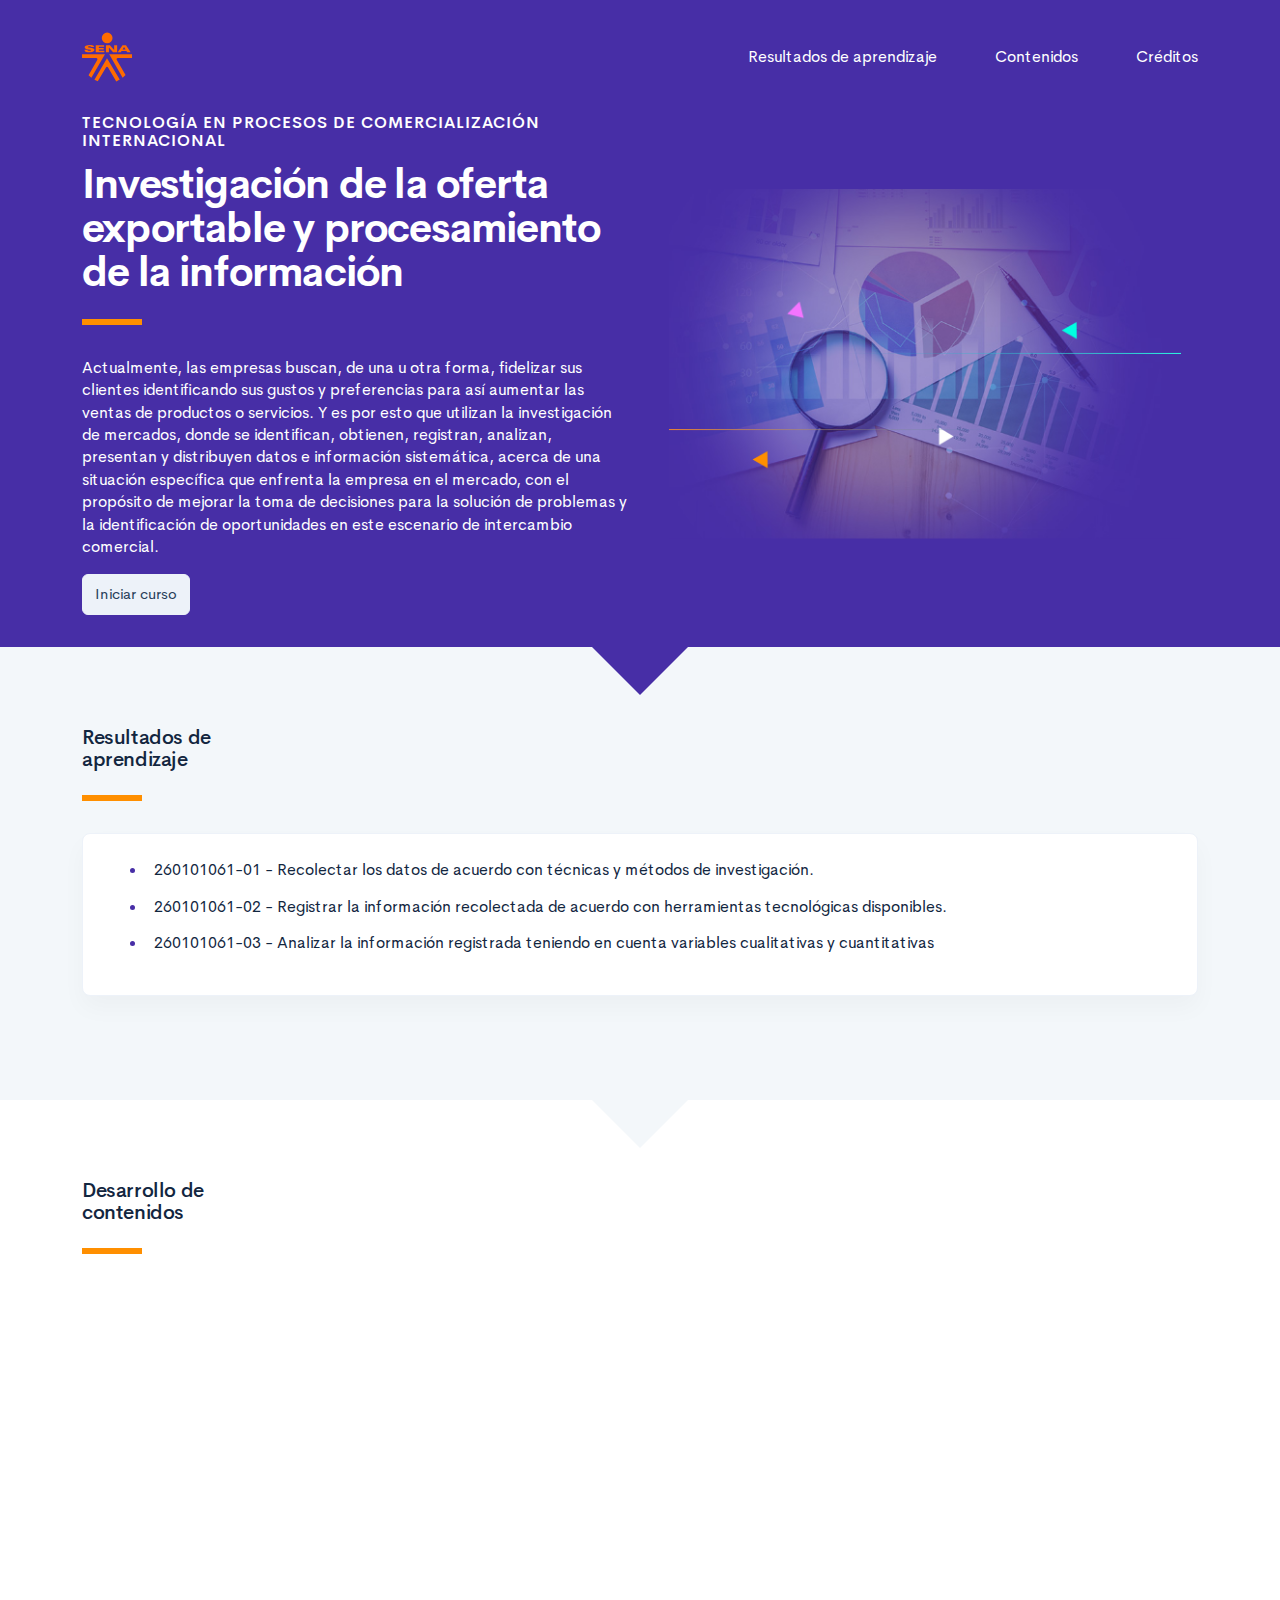
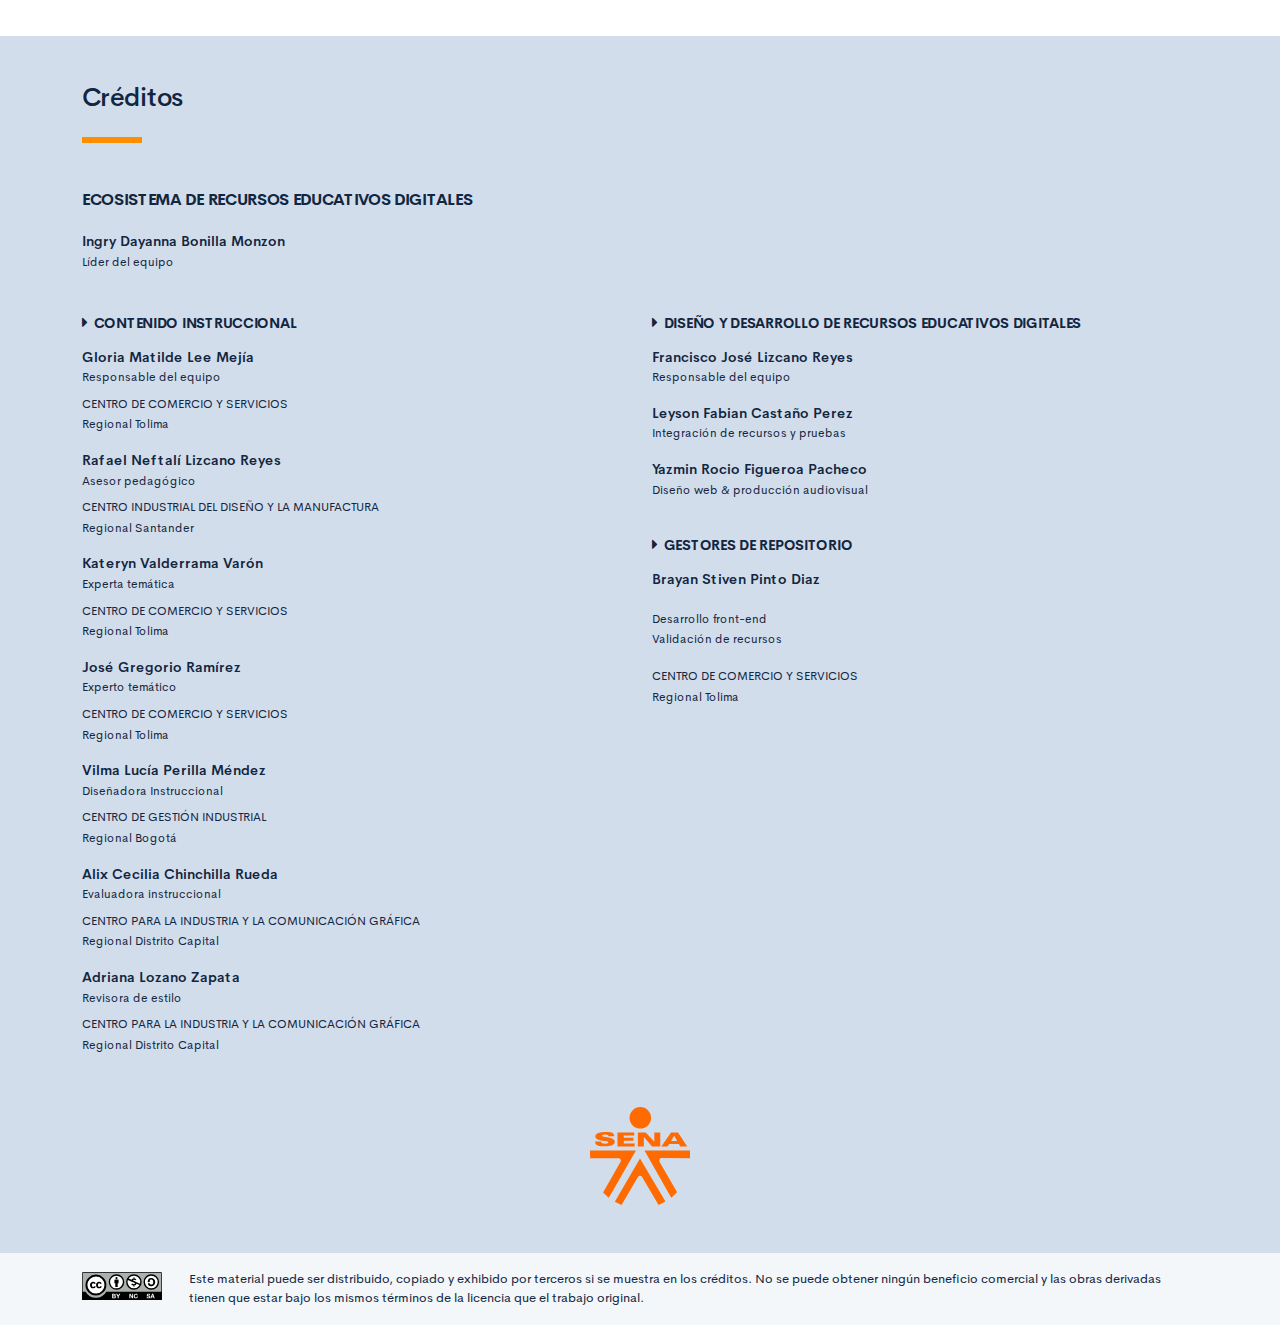
==== public/index.html @ 5385ba49 "Se realiza cargue competo del recurso" ====
<!DOCTYPE html>
<html lang="es">
    <head>
        <meta charset="UTF-8">
        <meta name="viewport" content="width=device-width, user-scalable=no, initial-scale=1.0, maximum-scale=1.0, minimum-scale=1.0">
        <title>Investigación de la oferta exportable y procesamiento de la información</title>
        <meta meta name="description" content="Actualmente, las empresas buscan, de una u otra forma, fidelizar sus clientes identificando sus gustos y preferencias para así aumentar las ventas de productos o servicios. Y es por esto que utilizan la investigación de mercados, donde se identifican, obtienen, registran, analizan, presentan y distribuyen datos e información sistemática, acerca de una situación específica que enfrenta la empresa en el mercado, con el propósito de mejorar la toma de decisiones para la solución de problemas y la identificación de oportunidades en este escenario de intercambio comercial.  ">
        <link rel="icon" type="image/svg+xml" href="assets/images/logos/senaLogo.svg">
        <link rel="stylesheet" href="assets/fonts/feather/feather.css">
        <link rel="stylesheet" href="assets/fonts/fontawesome/css/font-awesome.css">
        <link href="assets/css/fancybox.css" rel="stylesheet">
        <link href="assets/css/animate.css" rel="stylesheet">
        <link rel="stylesheet" href="assets/css/main.css">
    </head>
    <body class="theme-dark page-header-textura" id="page-home">
        <header class="curso-presentacion page-header" id="CursoPresentacion">
            <div class="page-textura">
                <div class="container">
                    <div class="curso-topbar justify-content-center justify-content-md-between"><a class="curso-topbar__logo"><svg xmlns="http://www.w3.org/2000/svg" width="168.273" height="164.177" viewBox="0 0 168.273 164.177">
                                <path id="SENA_LOGO" data-name="SENA LOGO" d="M85.349,1a18.09,18.09,0,1,0,18.09,18.09h0A18.1,18.1,0,0,0,85.349,1ZM25.617,42.983a33.722,33.722,0,0,0-9.386,1.024,11.156,11.156,0,0,0-5.12,2.56A5.346,5.346,0,0,0,10.086,52.2c.683,1.707,2.56,2.9,4.608,3.584,4.437,1.536,9.386,1.877,13.994,2.731a5.1,5.1,0,0,1,2.389,1.024,1.369,1.369,0,0,1-.683,2.048,9.146,9.146,0,0,1-5.291.683A8.354,8.354,0,0,1,20.5,61.244a1.962,1.962,0,0,1-.853-2.389H9.233A7.663,7.663,0,0,0,10.6,63.463a7.59,7.59,0,0,0,4.267,2.389A28.541,28.541,0,0,0,23.4,66.876,52.426,52.426,0,0,0,35,66.023a11.043,11.043,0,0,0,5.8-2.9,5.358,5.358,0,0,0-1.365-8.533,21.267,21.267,0,0,0-5.8-2.048c-3.072-.683-5.973-1.024-9.045-1.536a9.114,9.114,0,0,1-3.072-.853,1.226,1.226,0,0,1,0-2.219,9.369,9.369,0,0,1,4.437-.683,10.554,10.554,0,0,1,4.608.853A1.877,1.877,0,0,1,31.59,49.81h9.9a5.669,5.669,0,0,0-1.195-3.584A8.875,8.875,0,0,0,35.515,43.5c-3.584-.341-6.827-.512-9.9-.512Zm21.333.683V67.217H75.792V62.1H57.531V57.489H73.744V52.54H57.531V48.786H75.109v-5.12Zm47.615,0H81.253V67.217H91.322V51.346l13.824,15.872h13.824V43.666H108.9v15.7Zm42.495,0L120.676,67.217h10.581l2.56-4.267H150.2l2.389,4.267h11.776l-15.53-23.551ZM142.35,49.3l5.12,8.533h-10.41ZM.7,74.044l.171,12.8L49,86.673c2.389.512,3.925,2.048,3.413,5.8l-29.7,51.711,9.557,9.045L78.01,74.044Zm91.646,0L137.4,152.89l9.9-8.874L117.433,92.3c-.512-3.584.853-5.291,3.413-5.8l48.127.171V74.044ZM84.837,87.185,42.512,159.546l11.264,5.461,28.159-47.615a4.283,4.283,0,0,1,2.9-1.195,4.681,4.681,0,0,1,3.072,1.195l28.159,47.786,11.605-5.973Z" transform="translate(-0.7 -1)" fill="#FF6B00" />
                            </svg>
                        </a><a class="curso-topbar__menubar collapsed btn-menu-responsive d-none" data-toggle="collapse" href="#curso-topbar__nav" aria-expanded="false"><span></span><span></span><span></span></a>
                        <nav class="curso-topbar__nav collapse show d-none d-md-block" id="curso-topbar__nav">
                            <ul class="curso-topbar__list">
                                <li class="curso-topbar__item"><a class="curso-topbar__link" href="#ResultadosAprendizaje"><span class="text-white">Resultados de aprendizaje</span></a></li>
                                <li class="curso-topbar__item"><a class="curso-topbar__link" href="#IndiceTematico"><span class="text-white">Contenidos</span></a></li>
                                <li class="curso-topbar__item"><a class="curso-topbar__link" href="#Creditos"><span class="text-white">Créditos</span></a></li>
                            </ul>
                        </nav>
                    </div>
                    <!--include includes/page-home_header.pug                -->
                    <div class="curso-portada">
                        <div class="row align-items-center">
                            <div class="col-12 col-lg-6">
                                <h3 class="curso-subtitulo" id="curso-titulo-componente">TECNOLOGÍA EN PROCESOS DE COMERCIALIZACIÓN INTERNACIONAL</h3>
                                <h1 class="curso-titulo" id="curso-titulo-tema">Investigación de la oferta exportable y procesamiento de la información</h1>
                                <div class="brand-line-primary"></div>
                                <p class="curso-descripcion">Actualmente, las empresas buscan, de una u otra forma, fidelizar sus clientes identificando sus gustos y preferencias para así aumentar las ventas de productos o servicios. Y es por esto que utilizan la investigación de mercados, donde se identifican, obtienen, registran, analizan, presentan y distribuyen datos e información sistemática, acerca de una situación específica que enfrenta la empresa en el mercado, con el propósito de mejorar la toma de decisiones para la solución de problemas y la identificación de oportunidades en este escenario de intercambio comercial. </p><a class="curso-btn-iniciar btn btn-light" href="main.html"><span>Iniciar curso</span></a>
                            </div>
                            <div class="col-12 col-lg-6 text-center">
                                <div class="d-none d-lg-block"><img class="curso-imagen" src="assets/images/header/header_media.png" /></div>
                            </div>
                        </div>
                    </div>
                </div>
            </div>
        </header>
        <section class="curso-resultados section bg-base-light" id="ResultadosAprendizaje">
            <div class="container">
                <h2> Resultados de <br>aprendizaje</h2>
                <div class="brand-line-primary"></div>
                <div class="card resultado-item">
                    <div class="card-body">
                        <ul class="bg-color-dark">
                            <li> <span>260101061-01 - Recolectar los datos de acuerdo con técnicas y métodos de investigación.</span></li>
                            <li><span>260101061-02 - Registrar la información recolectada de acuerdo con herramientas tecnológicas disponibles.</span></li>
                            <li><span>260101061-03 - Analizar la información registrada teniendo en cuenta variables cualitativas y cuantitativas</span></li>
                        </ul>
                    </div>
                </div>
            </div>
        </section>
        <section class="curso-indice-tematico section" id="IndiceTematico">
            <div class="container">
                <h2>Desarrollo de <br>contenidos</h2>
                <div class="brand-line-primary"></div>
                <div class="row justify-content-center">
                    <div class="col-12 col-sm-10">
                        <div class="card wow flipInX" data-wow-delay=".4s">
                            <div class="card-body">
                                <ul class="list-group list-group-flush list my-n3 nav-temas">
                                    <li class="list-group-item nav-tema-item">
                                        <div class="row align-items-center">
                                            <div class="col-auto">
                                                <div class="avatar avatar-sm"><span class="nav-tema-item__icon avatar-title font-size-lg bg-secondary-soft rounded-circle text-primary font-weight-bold"> <i class="fa fa-play"></i></span></div>
                                            </div>
                                            <div class="col ml-n2"><span class="nav-tema-item__titulo"> <a href="main.html#page/introduccion/">Introducción</a></span></div>
                                            <div class="col-auto"> <a class="btn btn-light nav-tema-item__btn" href="main.html#page/introduccion/">Ver más</a></div>
                                        </div>
                                    </li>
                                    <li class="list-group-item nav-tema-item">
                                        <div class="row align-items-center">
                                            <div class="col-auto">
                                                <div class="avatar avatar-sm"><span class="nav-tema-item__icon avatar-title font-size-lg bg-secondary-soft rounded-circle text-primary font-weight-bold">1</span></div>
                                            </div>
                                            <div class="col ml-n2"><span class="nav-tema-item__titulo"> <a href="main.html#page/Que_es_la_investigacion_de_mercados/">¿Qué es la investigación de mercados?</a></span></div>
                                            <div class="col-auto"> <a class="btn btn-light nav-tema-item__btn" href="main.html#page/Que_es_la_investigacion_de_mercados/">Ver más</a></div>
                                        </div>
                                    </li>
                                    <li class="list-group-item nav-tema-item">
                                        <div class="row align-items-center">
                                            <div class="col-auto">
                                                <div class="avatar avatar-sm"><span class="nav-tema-item__icon avatar-title font-size-lg bg-secondary-soft rounded-circle text-primary font-weight-bold">2</span></div>
                                            </div>
                                            <div class="col ml-n2"><span class="nav-tema-item__titulo"> <a href="main.html#page/Base_de_datos_y_aplicaciones_tecnologicas/">Base de datos y aplicaciones tecnológicas</a></span></div>
                                            <div class="col-auto"> <a class="btn btn-light nav-tema-item__btn" href="main.html#page/Base_de_datos_y_aplicaciones_tecnologicas/">Ver más</a></div>
                                        </div>
                                    </li>
                                </ul>
                            </div>
                        </div>
                    </div>
                </div>
            </div>
        </section>
        <footer class="footer" id="Creditos">
            <div class="container">
                <h1>Créditos</h1>
                <div class="brand-line-primary"></div>
                <div class="row">
                    <div class="col-12 col-md-5">
                        <h3 class="footer-subtitulo mb-4">ECOSISTEMA DE RECURSOS EDUCATIVOS DIGITALES</h3>
                        <p class="footer-texto mb-2"><strong>Ingry Dayanna Bonilla Monzon</strong><br /><span class="text-small">Líder del equipo</span></p>
                    </div>
                </div>
                <div class="row mt-5">
                    <div class="col-12 col-md-6">
                        <h4 class="footer-subtitulo-2 mt-0">
                            <div class="fa fa-caret-right mr-2"></div>Contenido Instruccional
                        </h4>
                        <p class="footer-texto mb-2"><strong>Gloria Matilde Lee Mejía </strong><br /><span class="text-small">Responsable del equipo</span></p>
                        <p class="footer-texto"><span class="text-small text-uppercase">Centro de Comercio y Servicios</span><br /><span class="text-small">Regional Tolima</span></p>
                        <p class="footer-texto mb-2"><strong>Rafael Neftalí Lizcano Reyes</strong><br /><span class="text-small">Asesor pedagógico<br /></span></p>
                        <p class="footer-texto"><span class="text-small text-uppercase">CENTRO INDUSTRIAL DEL DISEÑO Y LA MANUFACTURA</span><br /><span class="text-small">Regional Santander</span></p>
                        <p class="footer-texto mb-2"><strong>Kateryn Valderrama Varón</strong><br /><span class="text-small">Experta temática<br /></span></p>
                        <p class="footer-texto"><span class="text-small text-uppercase">Centro de Comercio y servicios </span><br /><span class="text-small">Regional Tolima</span></p>
                        <p class="footer-texto mb-2"><strong>José Gregorio Ramírez</strong><br /><span class="text-small">Experto temático<br /></span></p>
                        <p class="footer-texto"><span class="text-small text-uppercase">Centro de Comercio y servicios </span><br /><span class="text-small">Regional Tolima</span></p>
                        <p class="footer-texto mb-2"><strong>Vilma Lucía Perilla Méndez</strong><br /><span class="text-small">Diseñadora Instruccional<br /></span></p>
                        <p class="footer-texto"><span class="text-small text-uppercase">Centro de Gestión Industrial</span><br /><span class="text-small">Regional Bogotá</span></p>
                        <p class="footer-texto mb-2"><strong>Alix Cecilia Chinchilla Rueda</strong><br /><span class="text-small">Evaluadora instruccional<br /></span></p>
                        <p class="footer-texto"><span class="text-small text-uppercase">Centro para la Industria y la Comunicación Gráfica</span><br /><span class="text-small">Regional Distrito Capital</span></p>
                        <p class="footer-texto mb-2"><strong>Adriana Lozano Zapata</strong><br /><span class="text-small">Revisora de estilo<br /></span></p>
                        <p class="footer-texto"><span class="text-small text-uppercase">Centro para la Industria y la Comunicación Gráfica</span><br /><span class="text-small">Regional Distrito Capital</span></p>
                    </div>
                    <div class="col-12 col-md-6">
                        <h4 class="footer-subtitulo-2 mt-0">
                            <div class="fa fa-caret-right mr-2"></div>Diseño y desarrollo de recursos educativos digitales
                        </h4>
                        <p class="footer-texto"><strong>Francisco José Lizcano Reyes </strong><br /><span class="text-small">Responsable del equipo<br /></span></p>
                        <p class="footer-texto"><strong>Leyson Fabian Castaño Perez</strong><br /><span class="text-small">Integración de recursos y pruebas<br /></span></p>
                        <p class="footer-texto"><strong>Yazmin Rocio Figueroa Pacheco</strong><br /> <span class="text-small">Diseño web & producción audiovisual<br /></span></p>
                        <h4 class="footer-subtitulo-2 mt-5">
                            <div class="fa fa-caret-right mr-2"></div>Gestores de repositorio
                        </h4>
                        <p class="footer-texto"><strong>Brayan Stiven Pinto Diaz</strong><br /><br /><span class="text-small">Desarrollo front-end<br /></span><span class="text-small">Validación de recursos<br /></span></p>
                        <p class="footer-texto"><span class="text-small text-uppercase">Centro de comercio y servicios</span><br /><span class="text-small">Regional Tolima</span></p>
                    </div>
                </div>
                <div class="row justify-content-center align-items-center mt-5"><img src="assets/images/logos/senaLogo.svg" style="max-width:100px" /></div>
            </div>
        </footer>
        <section id="cc">
            <div class="container">
                <div class="d-flex flex-column flex-sm-row"><span class="pr-3"><i class="icon cc"></i></span><span>Este material puede ser distribuido, copiado y exhibido por terceros si se muestra en los créditos. No se puede obtener ningún beneficio comercial y las obras derivadas tienen que estar bajo los mismos términos de la licencia que el trabajo original.</span></div>
            </div>
        </section>
        <script src="assets/js/vendor.js"></script>
        <script src="assets/js/global.js"> </script>
        <script src="assets/js/pages.js"></script>
    </body>
</html>
---- public/assets/fonts/feather/feather.css ----
@font-face {
  font-family: 'Feather';
  src:
    url('fonts/Feather.ttf?sdxovp') format('truetype'),
    url('fonts/Feather.woff?sdxovp') format('woff'),
    url('fonts/Feather.svg?sdxovp#Feather') format('svg');
  font-weight: normal;
  font-style: normal;
}

.fe {
  /* use !important to prevent issues with browser extensions that change fonts */
  font-family: 'Feather' !important;
  speak: none;
  font-style: normal;
  font-weight: normal;
  font-variant: normal;
  text-transform: none;
  line-height: 1;

  /* Better Font Rendering =========== */
  -webkit-font-smoothing: antialiased;
  -moz-osx-font-smoothing: grayscale;
}

.fe-activity:before {
  content: "\e900";
}
.fe-airplay:before {
  content: "\e901";
}
.fe-alert-circle:before {
  content: "\e902";
}
.fe-alert-octagon:before {
  content: "\e903";
}
.fe-alert-triangle:before {
  content: "\e904";
}
.fe-align-center:before {
  content: "\e905";
}
.fe-align-justify:before {
  content: "\e906";
}
.fe-align-left:before {
  content: "\e907";
}
.fe-align-right:before {
  content: "\e908";
}
.fe-anchor:before {
  content: "\e909";
}
.fe-aperture:before {
  content: "\e90a";
}
.fe-archive:before {
  content: "\e90b";
}
.fe-arrow-down:before {
  content: "\e90c";
}
.fe-arrow-down-circle:before {
  content: "\e90d";
}
.fe-arrow-down-left:before {
  content: "\e90e";
}
.fe-arrow-down-right:before {
  content: "\e90f";
}
.fe-arrow-left:before {
  content: "\e910";
}
.fe-arrow-left-circle:before {
  content: "\e911";
}
.fe-arrow-right:before {
  content: "\e912";
}
.fe-arrow-right-circle:before {
  content: "\e913";
}
.fe-arrow-up:before {
  content: "\e914";
}
.fe-arrow-up-circle:before {
  content: "\e915";
}
.fe-arrow-up-left:before {
  content: "\e916";
}
.fe-arrow-up-right:before {
  content: "\e917";
}
.fe-at-sign:before {
  content: "\e918";
}
.fe-award:before {
  content: "\e919";
}
.fe-bar-chart:before {
  content: "\e91a";
}
.fe-bar-chart-2:before {
  content: "\e91b";
}
.fe-battery:before {
  content: "\e91c";
}
.fe-battery-charging:before {
  content: "\e91d";
}
.fe-bell:before {
  content: "\e91e";
}
.fe-bell-off:before {
  content: "\e91f";
}
.fe-bluetooth:before {
  content: "\e920";
}
.fe-bold:before {
  content: "\e921";
}
.fe-book:before {
  content: "\e922";
}
.fe-book-open:before {
  content: "\e923";
}
.fe-bookmark:before {
  content: "\e924";
}
.fe-box:before {
  content: "\e925";
}
.fe-briefcase:before {
  content: "\e926";
}
.fe-calendar:before {
  content: "\e927";
}
.fe-camera:before {
  content: "\e928";
}
.fe-camera-off:before {
  content: "\e929";
}
.fe-cast:before {
  content: "\e92a";
}
.fe-check:before {
  content: "\e92b";
}
.fe-check-circle:before {
  content: "\e92c";
}
.fe-check-square:before {
  content: "\e92d";
}
.fe-chevron-down:before {
  content: "\e92e";
}
.fe-chevron-left:before {
  content: "\e92f";
}
.fe-chevron-right:before {
  content: "\e930";
}
.fe-chevron-up:before {
  content: "\e931";
}
.fe-chevrons-down:before {
  content: "\e932";
}
.fe-chevrons-left:before {
  content: "\e933";
}
.fe-chevrons-right:before {
  content: "\e934";
}
.fe-chevrons-up:before {
  content: "\e935";
}
.fe-chrome:before {
  content: "\e936";
}
.fe-circle:before {
  content: "\e937";
}
.fe-clipboard:before {
  content: "\e938";
}
.fe-clock:before {
  content: "\e939";
}
.fe-cloud:before {
  content: "\e93a";
}
.fe-cloud-drizzle:before {
  content: "\e93b";
}
.fe-cloud-lightning:before {
  content: "\e93c";
}
.fe-cloud-off:before {
  content: "\e93d";
}
.fe-cloud-rain:before {
  content: "\e93e";
}
.fe-cloud-snow:before {
  content: "\e93f";
}
.fe-code:before {
  content: "\e940";
}
.fe-codepen:before {
  content: "\e941";
}
.fe-command:before {
  content: "\e942";
}
.fe-compass:before {
  content: "\e943";
}
.fe-copy:before {
  content: "\e944";
}
.fe-corner-down-left:before {
  content: "\e945";
}
.fe-corner-down-right:before {
  content: "\e946";
}
.fe-corner-left-down:before {
  content: "\e947";
}
.fe-corner-left-up:before {
  content: "\e948";
}
.fe-corner-right-down:before {
  content: "\e949";
}
.fe-corner-right-up:before {
  content: "\e94a";
}
.fe-corner-up-left:before {
  content: "\e94b";
}
.fe-corner-up-right:before {
  content: "\e94c";
}
.fe-cpu:before {
  content: "\e94d";
}
.fe-credit-card:before {
  content: "\e94e";
}
.fe-crop:before {
  content: "\e94f";
}
.fe-crosshair:before {
  content: "\e950";
}
.fe-database:before {
  content: "\e951";
}
.fe-delete:before {
  content: "\e952";
}
.fe-disc:before {
  content: "\e953";
}
.fe-dollar-sign:before {
  content: "\e954";
}
.fe-download:before {
  content: "\e955";
}
.fe-download-cloud:before {
  content: "\e956";
}
.fe-droplet:before {
  content: "\e957";
}
.fe-edit:before {
  content: "\e958";
}
.fe-edit-2:before {
  content: "\e959";
}
.fe-edit-3:before {
  content: "\e95a";
}
.fe-external-link:before {
  content: "\e95b";
}
.fe-eye:before {
  content: "\e95c";
}
.fe-eye-off:before {
  content: "\e95d";
}
.fe-facebook:before {
  content: "\e95e";
}
.fe-fast-forward:before {
  content: "\e95f";
}
.fe-feather:before {
  content: "\e960";
}
.fe-file:before {
  content: "\e961";
}
.fe-file-minus:before {
  content: "\e962";
}
.fe-file-plus:before {
  content: "\e963";
}
.fe-file-text:before {
  content: "\e964";
}
.fe-film:before {
  content: "\e965";
}
.fe-filter:before {
  content: "\e966";
}
.fe-flag:before {
  content: "\e967";
}
.fe-folder:before {
  content: "\e968";
}
.fe-folder-minus:before {
  content: "\e969";
}
.fe-folder-plus:before {
  content: "\e96a";
}
.fe-gift:before {
  content: "\e96b";
}
.fe-git-branch:before {
  content: "\e96c";
}
.fe-git-commit:before {
  content: "\e96d";
}
.fe-git-merge:before {
  content: "\e96e";
}
.fe-git-pull-request:before {
  content: "\e96f";
}
.fe-github:before {
  content: "\e970";
}
.fe-gitlab:before {
  content: "\e971";
}
.fe-globe:before {
  content: "\e972";
}
.fe-grid:before {
  content: "\e973";
}
.fe-hard-drive:before {
  content: "\e974";
}
.fe-hash:before {
  content: "\e975";
}
.fe-headphones:before {
  content: "\e976";
}
.fe-heart:before {
  content: "\e977";
}
.fe-help-circle:before {
  content: "\e978";
}
.fe-home:before {
  content: "\e979";
}
.fe-image:before {
  content: "\e97a";
}
.fe-inbox:before {
  content: "\e97b";
}
.fe-info:before {
  content: "\e97c";
}
.fe-instagram:before {
  content: "\e97d";
}
.fe-italic:before {
  content: "\e97e";
}
.fe-layers:before {
  content: "\e97f";
}
.fe-layout:before {
  content: "\e980";
}
.fe-life-buoy:before {
  content: "\e981";
}
.fe-link:before {
  content: "\e982";
}
.fe-link-2:before {
  content: "\e983";
}
.fe-linkedin:before {
  content: "\e984";
}
.fe-list:before {
  content: "\e985";
}
.fe-loader:before {
  content: "\e986";
}
.fe-lock:before {
  content: "\e987";
}
.fe-log-in:before {
  content: "\e988";
}
.fe-log-out:before {
  content: "\e989";
}
.fe-mail:before {
  content: "\e98a";
}
.fe-map:before {
  content: "\e98b";
}
.fe-map-pin:before {
  content: "\e98c";
}
.fe-maximize:before {
  content: "\e98d";
}
.fe-maximize-2:before {
  content: "\e98e";
}
.fe-menu:before {
  content: "\e98f";
}
.fe-message-circle:before {
  content: "\e990";
}
.fe-message-square:before {
  content: "\e991";
}
.fe-mic:before {
  content: "\e992";
}
.fe-mic-off:before {
  content: "\e993";
}
.fe-minimize:before {
  content: "\e994";
}
.fe-minimize-2:before {
  content: "\e995";
}
.fe-minus:before {
  content: "\e996";
}
.fe-minus-circle:before {
  content: "\e997";
}
.fe-minus-square:before {
  content: "\e998";
}
.fe-monitor:before {
  content: "\e999";
}
.fe-moon:before {
  content: "\e99a";
}
.fe-more-horizontal:before {
  content: "\e99b";
}
.fe-more-vertical:before {
  content: "\e99c";
}
.fe-move:before {
  content: "\e99d";
}
.fe-music:before {
  content: "\e99e";
}
.fe-navigation:before {
  content: "\e99f";
}
.fe-navigation-2:before {
  content: "\e9a0";
}
.fe-octagon:before {
  content: "\e9a1";
}
.fe-package:before {
  content: "\e9a2";
}
.fe-paperclip:before {
  content: "\e9a3";
}
.fe-pause:before {
  content: "\e9a4";
}
.fe-pause-circle:before {
  content: "\e9a5";
}
.fe-percent:before {
  content: "\e9a6";
}
.fe-phone:before {
  content: "\e9a7";
}
.fe-phone-call:before {
  content: "\e9a8";
}
.fe-phone-forwarded:before {
  content: "\e9a9";
}
.fe-phone-incoming:before {
  content: "\e9aa";
}
.fe-phone-missed:before {
  content: "\e9ab";
}
.fe-phone-off:before {
  content: "\e9ac";
}
.fe-phone-outgoing:before {
  content: "\e9ad";
}
.fe-pie-chart:before {
  content: "\e9ae";
}
.fe-play:before {
  content: "\e9af";
}
.fe-play-circle:before {
  content: "\e9b0";
}
.fe-plus:before {
  content: "\e9b1";
}
.fe-plus-circle:before {
  content: "\e9b2";
}
.fe-plus-square:before {
  content: "\e9b3";
}
.fe-pocket:before {
  content: "\e9b4";
}
.fe-power:before {
  content: "\e9b5";
}
.fe-printer:before {
  content: "\e9b6";
}
.fe-radio:before {
  content: "\e9b7";
}
.fe-refresh-ccw:before {
  content: "\e9b8";
}
.fe-refresh-cw:before {
  content: "\e9b9";
}
.fe-repeat:before {
  content: "\e9ba";
}
.fe-rewind:before {
  content: "\e9bb";
}
.fe-rotate-ccw:before {
  content: "\e9bc";
}
.fe-rotate-cw:before {
  content: "\e9bd";
}
.fe-rss:before {
  content: "\e9be";
}
.fe-save:before {
  content: "\e9bf";
}
.fe-scissors:before {
  content: "\e9c0";
}
.fe-search:before {
  content: "\e9c1";
}
.fe-send:before {
  content: "\e9c2";
}
.fe-server:before {
  content: "\e9c3";
}
.fe-settings:before {
  content: "\e9c4";
}
.fe-share:before {
  content: "\e9c5";
}
.fe-share-2:before {
  content: "\e9c6";
}
.fe-shield:before {
  content: "\e9c7";
}
.fe-shield-off:before {
  content: "\e9c8";
}
.fe-shopping-bag:before {
  content: "\e9c9";
}
.fe-shopping-cart:before {
  content: "\e9ca";
}
.fe-shuffle:before {
  content: "\e9cb";
}
.fe-sidebar:before {
  content: "\e9cc";
}
.fe-skip-back:before {
  content: "\e9cd";
}
.fe-skip-forward:before {
  content: "\e9ce";
}
.fe-slack:before {
  content: "\e9cf";
}
.fe-slash:before {
  content: "\e9d0";
}
.fe-sliders:before {
  content: "\e9d1";
}
.fe-smartphone:before {
  content: "\e9d2";
}
.fe-speaker:before {
  content: "\e9d3";
}
.fe-square:before {
  content: "\e9d4";
}
.fe-star:before {
  content: "\e9d5";
}
.fe-stop-circle:before {
  content: "\e9d6";
}
.fe-sun:before {
  content: "\e9d7";
}
.fe-sunrise:before {
  content: "\e9d8";
}
.fe-sunset:before {
  content: "\e9d9";
}
.fe-tablet:before {
  content: "\e9da";
}
.fe-tag:before {
  content: "\e9db";
}
.fe-target:before {
  content: "\e9dc";
}
.fe-terminal:before {
  content: "\e9dd";
}
.fe-thermometer:before {
  content: "\e9de";
}
.fe-thumbs-down:before {
  content: "\e9df";
}
.fe-thumbs-up:before {
  content: "\e9e0";
}
.fe-toggle-left:before {
  content: "\e9e1";
}
.fe-toggle-right:before {
  content: "\e9e2";
}
.fe-trash:before {
  content: "\e9e3";
}
.fe-trash-2:before {
  content: "\e9e4";
}
.fe-trending-down:before {
  content: "\e9e5";
}
.fe-trending-up:before {
  content: "\e9e6";
}
.fe-triangle:before {
  content: "\e9e7";
}
.fe-truck:before {
  content: "\e9e8";
}
.fe-tv:before {
  content: "\e9e9";
}
.fe-twitter:before {
  content: "\e9ea";
}
.fe-type:before {
  content: "\e9eb";
}
.fe-umbrella:before {
  content: "\e9ec";
}
.fe-underline:before {
  content: "\e9ed";
}
.fe-unlock:before {
  content: "\e9ee";
}
.fe-upload:before {
  content: "\e9ef";
}
.fe-upload-cloud:before {
  content: "\e9f0";
}
.fe-user:before {
  content: "\e9f1";
}
.fe-user-check:before {
  content: "\e9f2";
}
.fe-user-minus:before {
  content: "\e9f3";
}
.fe-user-plus:before {
  content: "\e9f4";
}
.fe-user-x:before {
  content: "\e9f5";
}
.fe-users:before {
  content: "\e9f6";
}
.fe-video:before {
  content: "\e9f7";
}
.fe-video-off:before {
  content: "\e9f8";
}
.fe-voicemail:before {
  content: "\e9f9";
}
.fe-volume:before {
  content: "\e9fa";
}
.fe-volume-1:before {
  content: "\e9fb";
}
.fe-volume-2:before {
  content: "\e9fc";
}
.fe-volume-x:before {
  content: "\e9fd";
}
.fe-watch:before {
  content: "\e9fe";
}
.fe-wifi:before {
  content: "\e9ff";
}
.fe-wifi-off:before {
  content: "\ea00";
}
.fe-wind:before {
  content: "\ea01";
}
.fe-x:before {
  content: "\ea02";
}
.fe-x-circle:before {
  content: "\ea03";
}
.fe-x-square:before {
  content: "\ea04";
}
.fe-youtube:before {
  content: "\ea05";
}
.fe-zap:before {
  content: "\ea06";
}
.fe-zap-off:before {
  content: "\ea07";
}
.fe-zoom-in:before {
  content: "\ea08";
}
.fe-zoom-out:before {
  content: "\ea09";
}
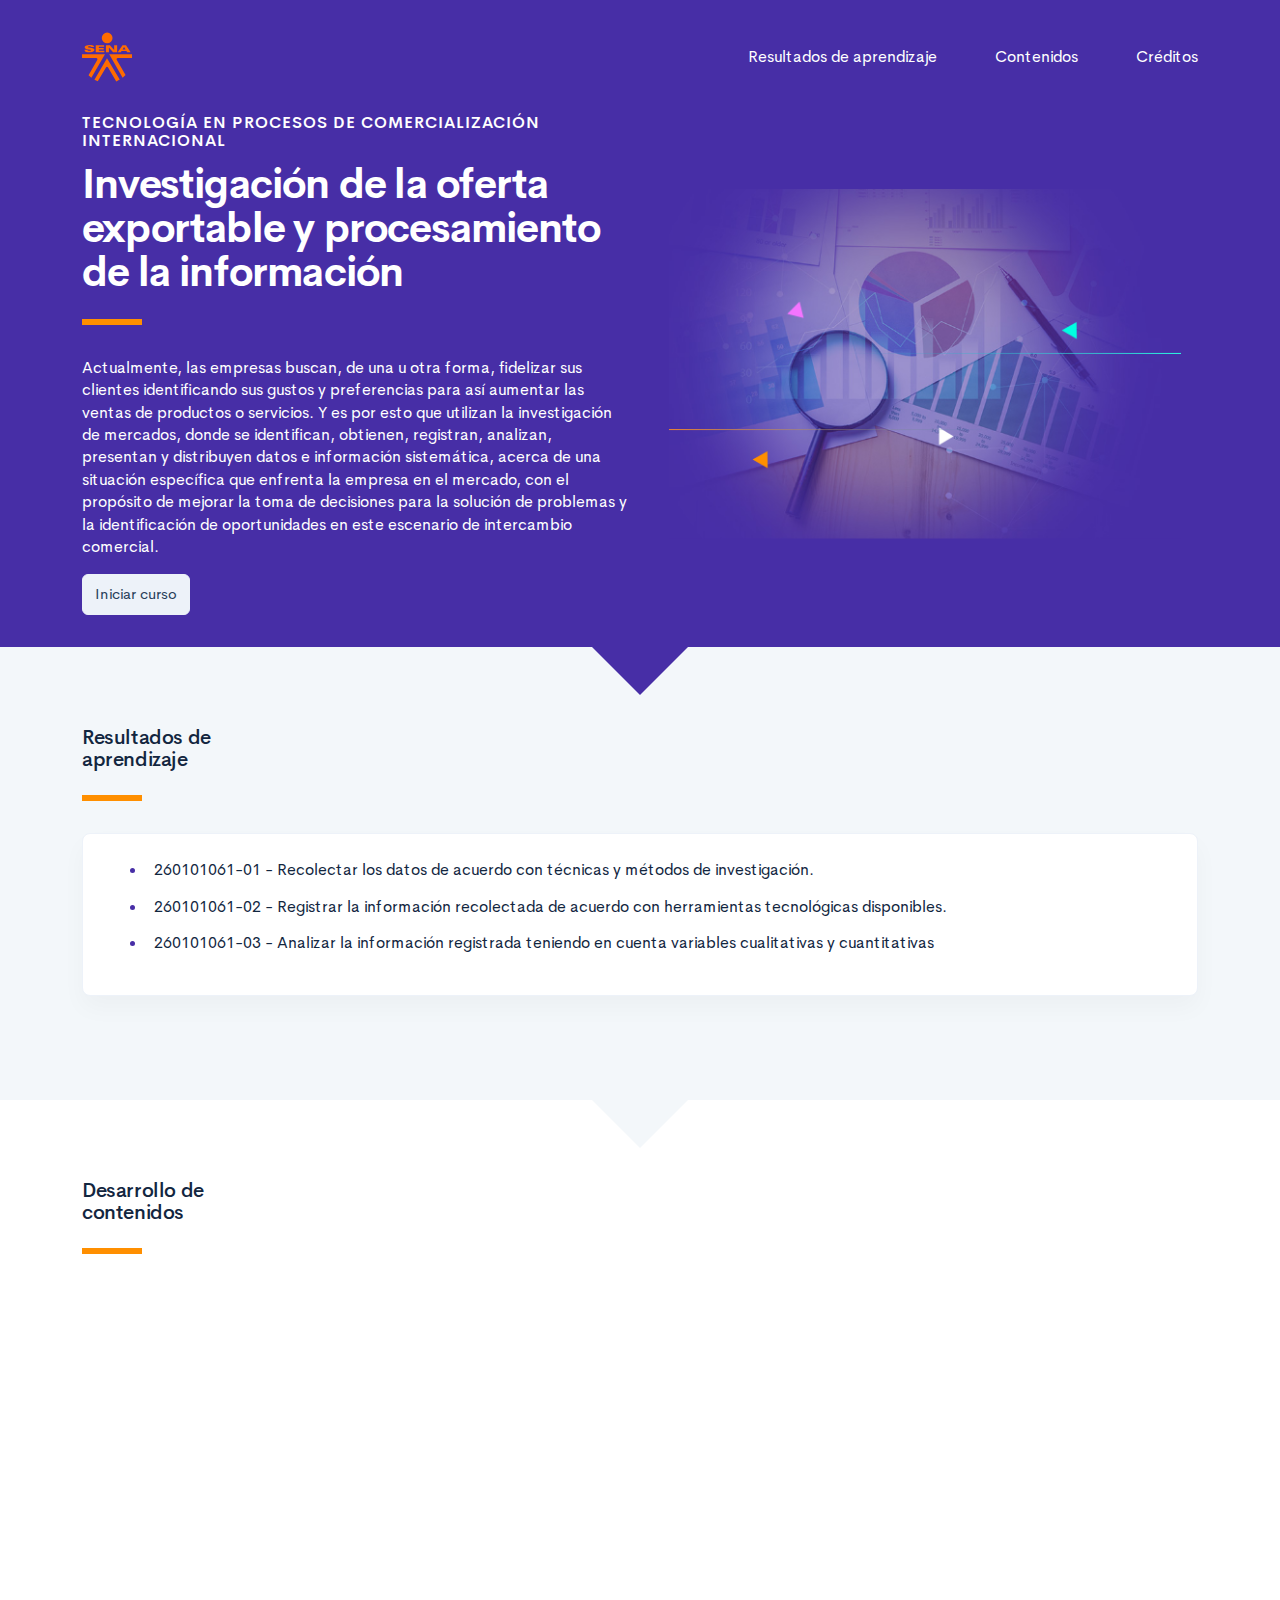
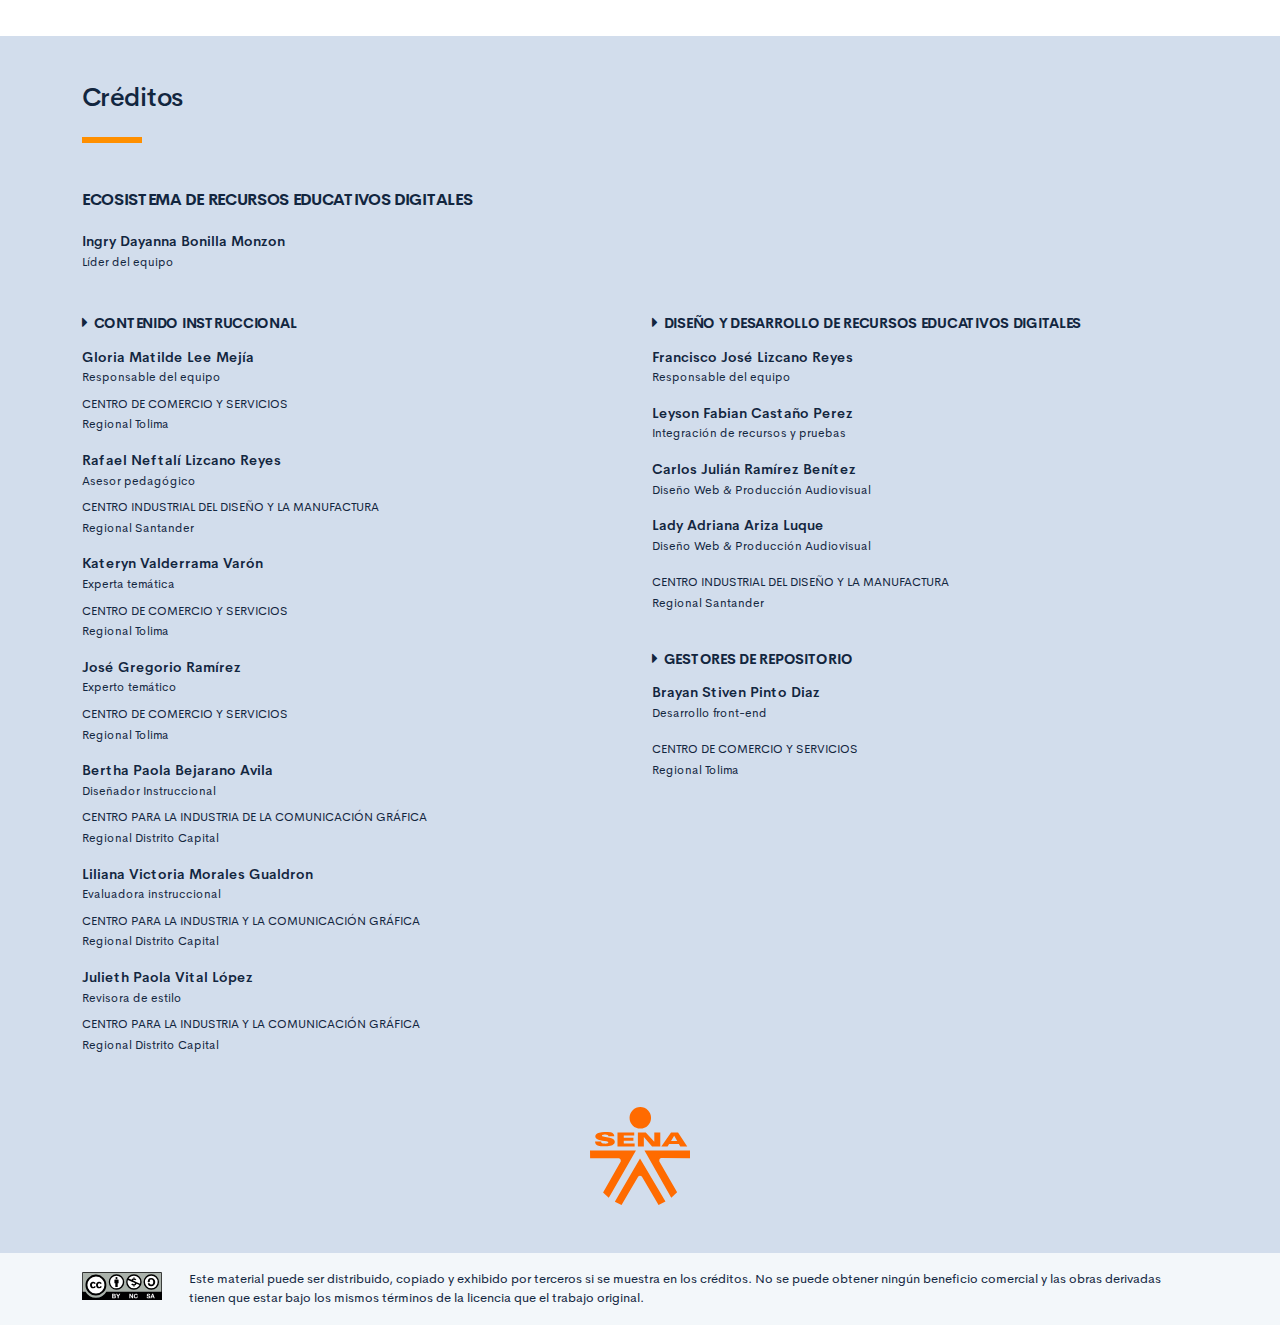
==== commit f763828f: "Se actualizan creditos" ====
--- a/public/index.html
+++ b/public/index.html
@@ -126,11 +126,11 @@
                         <p class="footer-texto"><span class="text-small text-uppercase">Centro de Comercio y servicios </span><br /><span class="text-small">Regional Tolima</span></p>
                         <p class="footer-texto mb-2"><strong>José Gregorio Ramírez</strong><br /><span class="text-small">Experto temático<br /></span></p>
                         <p class="footer-texto"><span class="text-small text-uppercase">Centro de Comercio y servicios </span><br /><span class="text-small">Regional Tolima</span></p>
-                        <p class="footer-texto mb-2"><strong>Vilma Lucía Perilla Méndez</strong><br /><span class="text-small">Diseñadora Instruccional<br /></span></p>
-                        <p class="footer-texto"><span class="text-small text-uppercase">Centro de Gestión Industrial</span><br /><span class="text-small">Regional Bogotá</span></p>
-                        <p class="footer-texto mb-2"><strong>Alix Cecilia Chinchilla Rueda</strong><br /><span class="text-small">Evaluadora instruccional<br /></span></p>
+                        <p class="footer-texto mb-2"><strong>Bertha Paola Bejarano Avila</strong><br /><span class="text-small">Diseñador Instruccional<br /></span></p>
+                        <p class="footer-texto"><span class="text-small text-uppercase">Centro para La Industria de la Comunicación Gráfica</span><br /><span class="text-small">Regional Distrito Capital</span></p>
+                        <p class="footer-texto mb-2"><strong>Liliana Victoria Morales Gualdron</strong><br /><span class="text-small">Evaluadora instruccional<br /></span></p>
                         <p class="footer-texto"><span class="text-small text-uppercase">Centro para la Industria y la Comunicación Gráfica</span><br /><span class="text-small">Regional Distrito Capital</span></p>
-                        <p class="footer-texto mb-2"><strong>Adriana Lozano Zapata</strong><br /><span class="text-small">Revisora de estilo<br /></span></p>
+                        <p class="footer-texto mb-2"><strong>Julieth Paola Vital López</strong><br /><span class="text-small">Revisora de estilo<br /></span></p>
                         <p class="footer-texto"><span class="text-small text-uppercase">Centro para la Industria y la Comunicación Gráfica</span><br /><span class="text-small">Regional Distrito Capital</span></p>
                     </div>
                     <div class="col-12 col-md-6">
@@ -139,11 +139,13 @@
                         </h4>
                         <p class="footer-texto"><strong>Francisco José Lizcano Reyes </strong><br /><span class="text-small">Responsable del equipo<br /></span></p>
                         <p class="footer-texto"><strong>Leyson Fabian Castaño Perez</strong><br /><span class="text-small">Integración de recursos y pruebas<br /></span></p>
-                        <p class="footer-texto"><strong>Yazmin Rocio Figueroa Pacheco</strong><br /> <span class="text-small">Diseño web & producción audiovisual<br /></span></p>
+                        <p class="footer-texto"><strong>Carlos Julián Ramírez Benítez</strong><br /> <span class="text-small">Diseño Web & Producción Audiovisual<br /></span></p>
+                        <p class="footer-texto"><strong>Lady Adriana Ariza Luque</strong><br /> <span class="text-small">Diseño Web & Producción Audiovisual<br /></span></p>
+                        <p class="footer-texto"><span class="text-small text-uppercase">Centro Industrial Del Diseño Y La Manufactura</span><br /><span class="text-small">Regional Santander</span></p>
                         <h4 class="footer-subtitulo-2 mt-5">
                             <div class="fa fa-caret-right mr-2"></div>Gestores de repositorio
                         </h4>
-                        <p class="footer-texto"><strong>Brayan Stiven Pinto Diaz</strong><br /><br /><span class="text-small">Desarrollo front-end<br /></span><span class="text-small">Validación de recursos<br /></span></p>
+                        <p class="footer-texto"><strong>Brayan Stiven Pinto Diaz</strong><br /><span class="text-small">Desarrollo front-end<br /></span></p>
                         <p class="footer-texto"><span class="text-small text-uppercase">Centro de comercio y servicios</span><br /><span class="text-small">Regional Tolima</span></p>
                     </div>
                 </div>
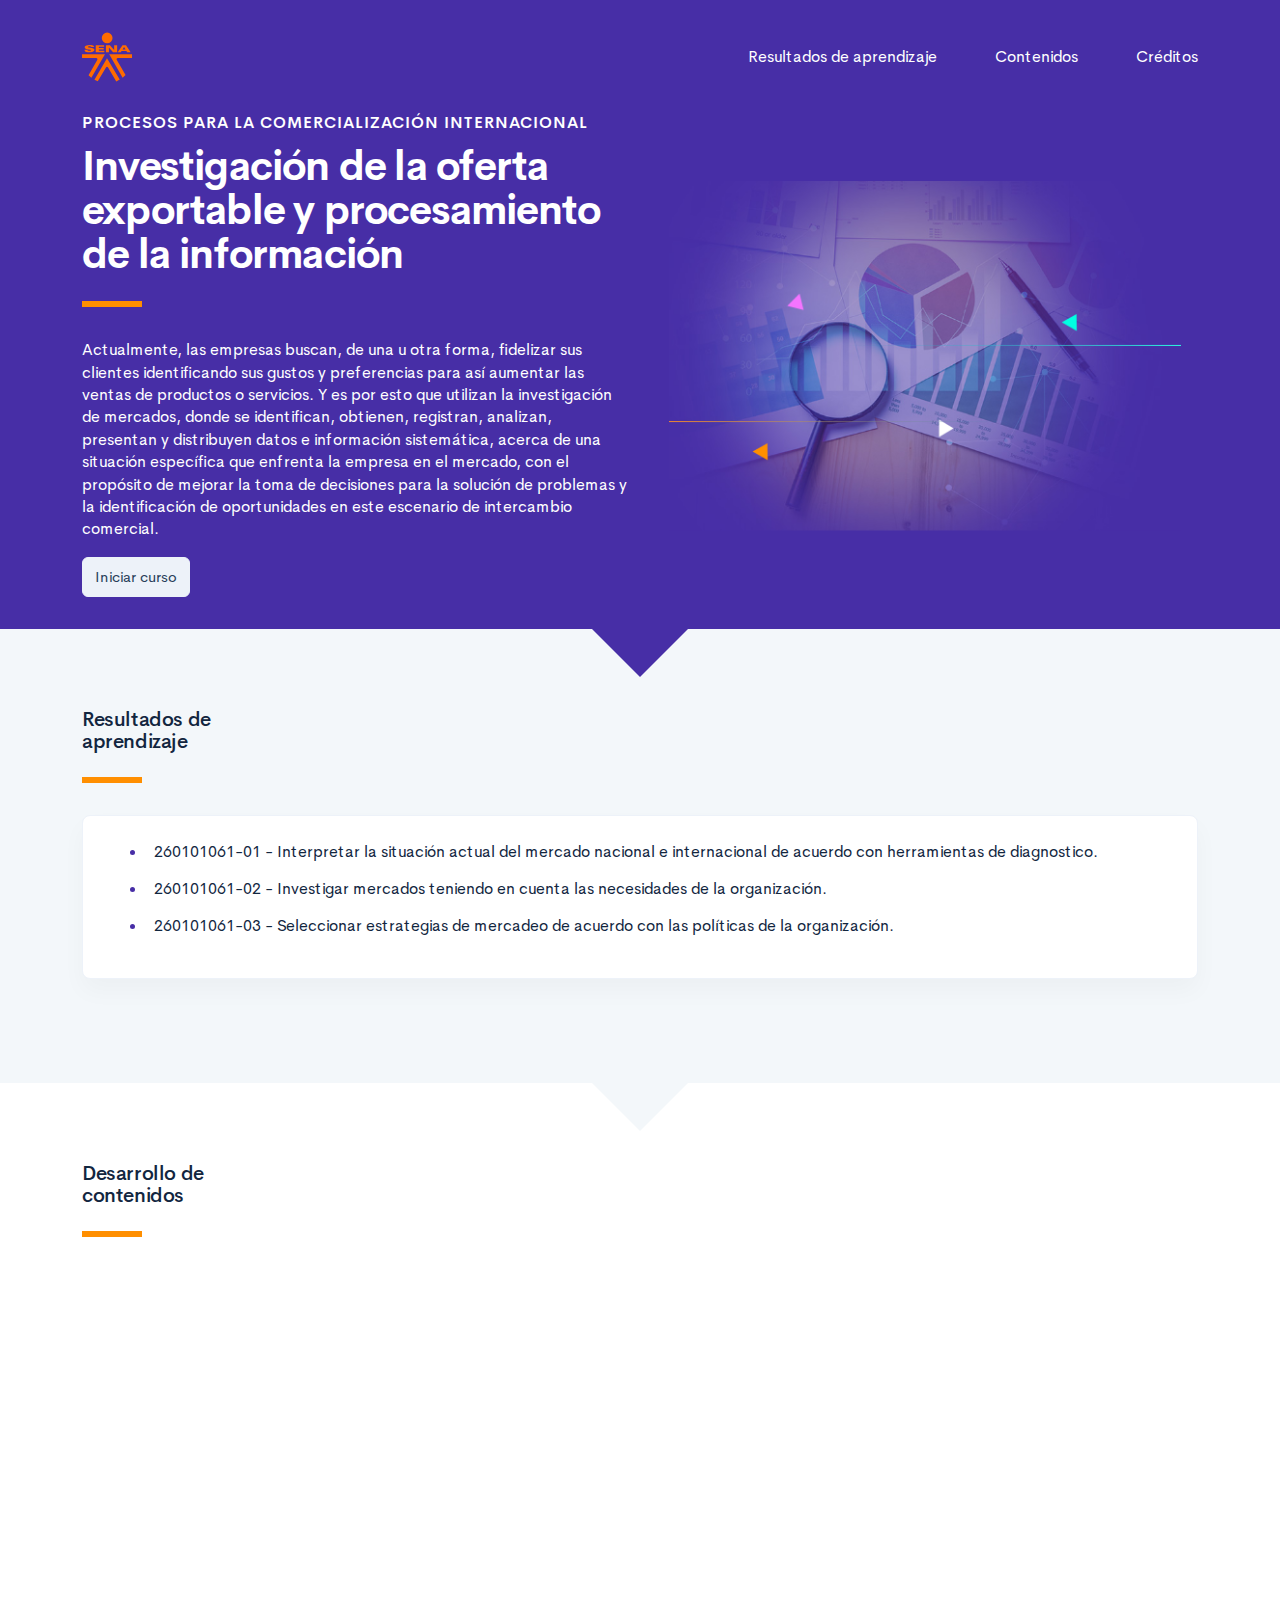
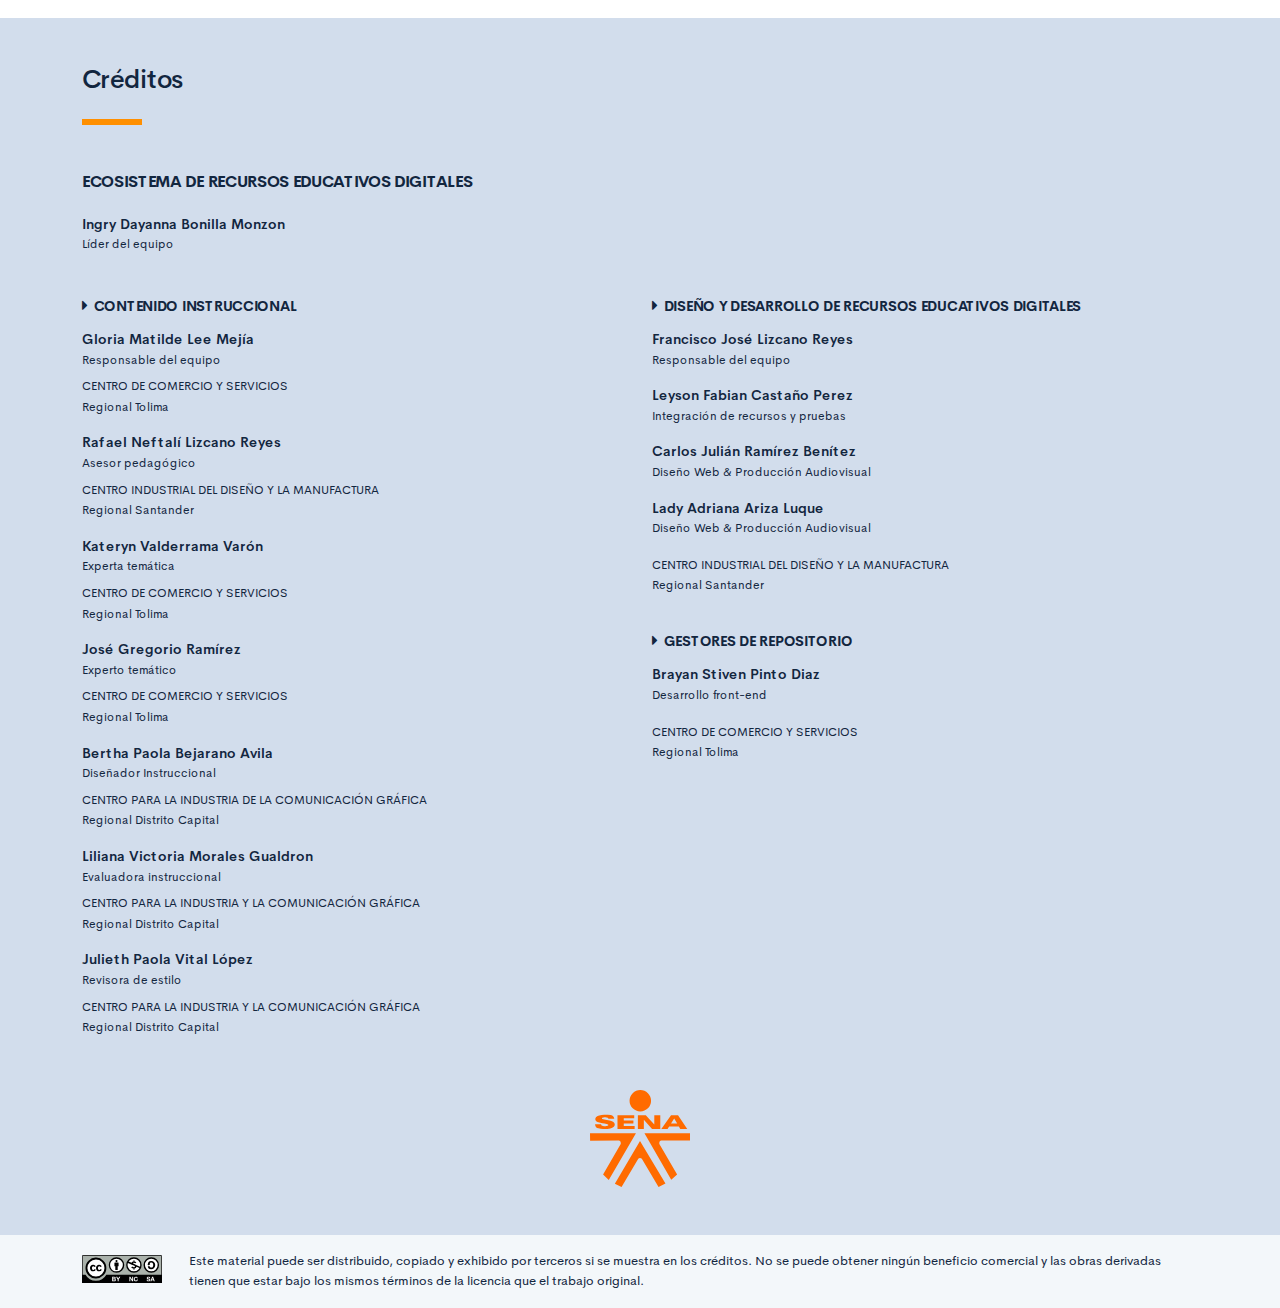
==== commit fee5df98: "Se realizan los ajustes solicitados por el equipo de Gestores de Repositorio." ====
--- a/public/index.html
+++ b/public/index.html
@@ -32,7 +32,7 @@
                     <div class="curso-portada">
                         <div class="row align-items-center">
                             <div class="col-12 col-lg-6">
-                                <h3 class="curso-subtitulo" id="curso-titulo-componente">TECNOLOGÍA EN PROCESOS DE COMERCIALIZACIÓN INTERNACIONAL</h3>
+                                <h3 class="curso-subtitulo" id="curso-titulo-componente">PROCESOS PARA LA COMERCIALIZACIÓN INTERNACIONAL</h3>
                                 <h1 class="curso-titulo" id="curso-titulo-tema">Investigación de la oferta exportable y procesamiento de la información</h1>
                                 <div class="brand-line-primary"></div>
                                 <p class="curso-descripcion">Actualmente, las empresas buscan, de una u otra forma, fidelizar sus clientes identificando sus gustos y preferencias para así aumentar las ventas de productos o servicios. Y es por esto que utilizan la investigación de mercados, donde se identifican, obtienen, registran, analizan, presentan y distribuyen datos e información sistemática, acerca de una situación específica que enfrenta la empresa en el mercado, con el propósito de mejorar la toma de decisiones para la solución de problemas y la identificación de oportunidades en este escenario de intercambio comercial. </p><a class="curso-btn-iniciar btn btn-light" href="main.html"><span>Iniciar curso</span></a>
@@ -52,9 +52,9 @@
                 <div class="card resultado-item">
                     <div class="card-body">
                         <ul class="bg-color-dark">
-                            <li> <span>260101061-01 - Recolectar los datos de acuerdo con técnicas y métodos de investigación.</span></li>
-                            <li><span>260101061-02 - Registrar la información recolectada de acuerdo con herramientas tecnológicas disponibles.</span></li>
-                            <li><span>260101061-03 - Analizar la información registrada teniendo en cuenta variables cualitativas y cuantitativas</span></li>
+                            <li> <span>260101061-01 - Interpretar la situación actual del mercado nacional e internacional de acuerdo con herramientas de diagnostico.</span></li>
+                            <li><span>260101061-02 - Investigar mercados teniendo en cuenta las necesidades de la organización.</span></li>
+                            <li><span>260101061-03 - Seleccionar estrategias de mercadeo de acuerdo con las políticas de la organización.</span></li>
                         </ul>
                     </div>
                 </div>
@@ -83,7 +83,7 @@
                                             <div class="col-auto">
                                                 <div class="avatar avatar-sm"><span class="nav-tema-item__icon avatar-title font-size-lg bg-secondary-soft rounded-circle text-primary font-weight-bold">1</span></div>
                                             </div>
-                                            <div class="col ml-n2"><span class="nav-tema-item__titulo"> <a href="main.html#page/Que_es_la_investigacion_de_mercados/">¿Qué es la investigación de mercados?</a></span></div>
+                                            <div class="col ml-n2"><span class="nav-tema-item__titulo"> <a href="main.html#page/Que_es_la_investigacion_de_mercados/">Investigación de mercados</a></span></div>
                                             <div class="col-auto"> <a class="btn btn-light nav-tema-item__btn" href="main.html#page/Que_es_la_investigacion_de_mercados/">Ver más</a></div>
                                         </div>
                                     </li>
